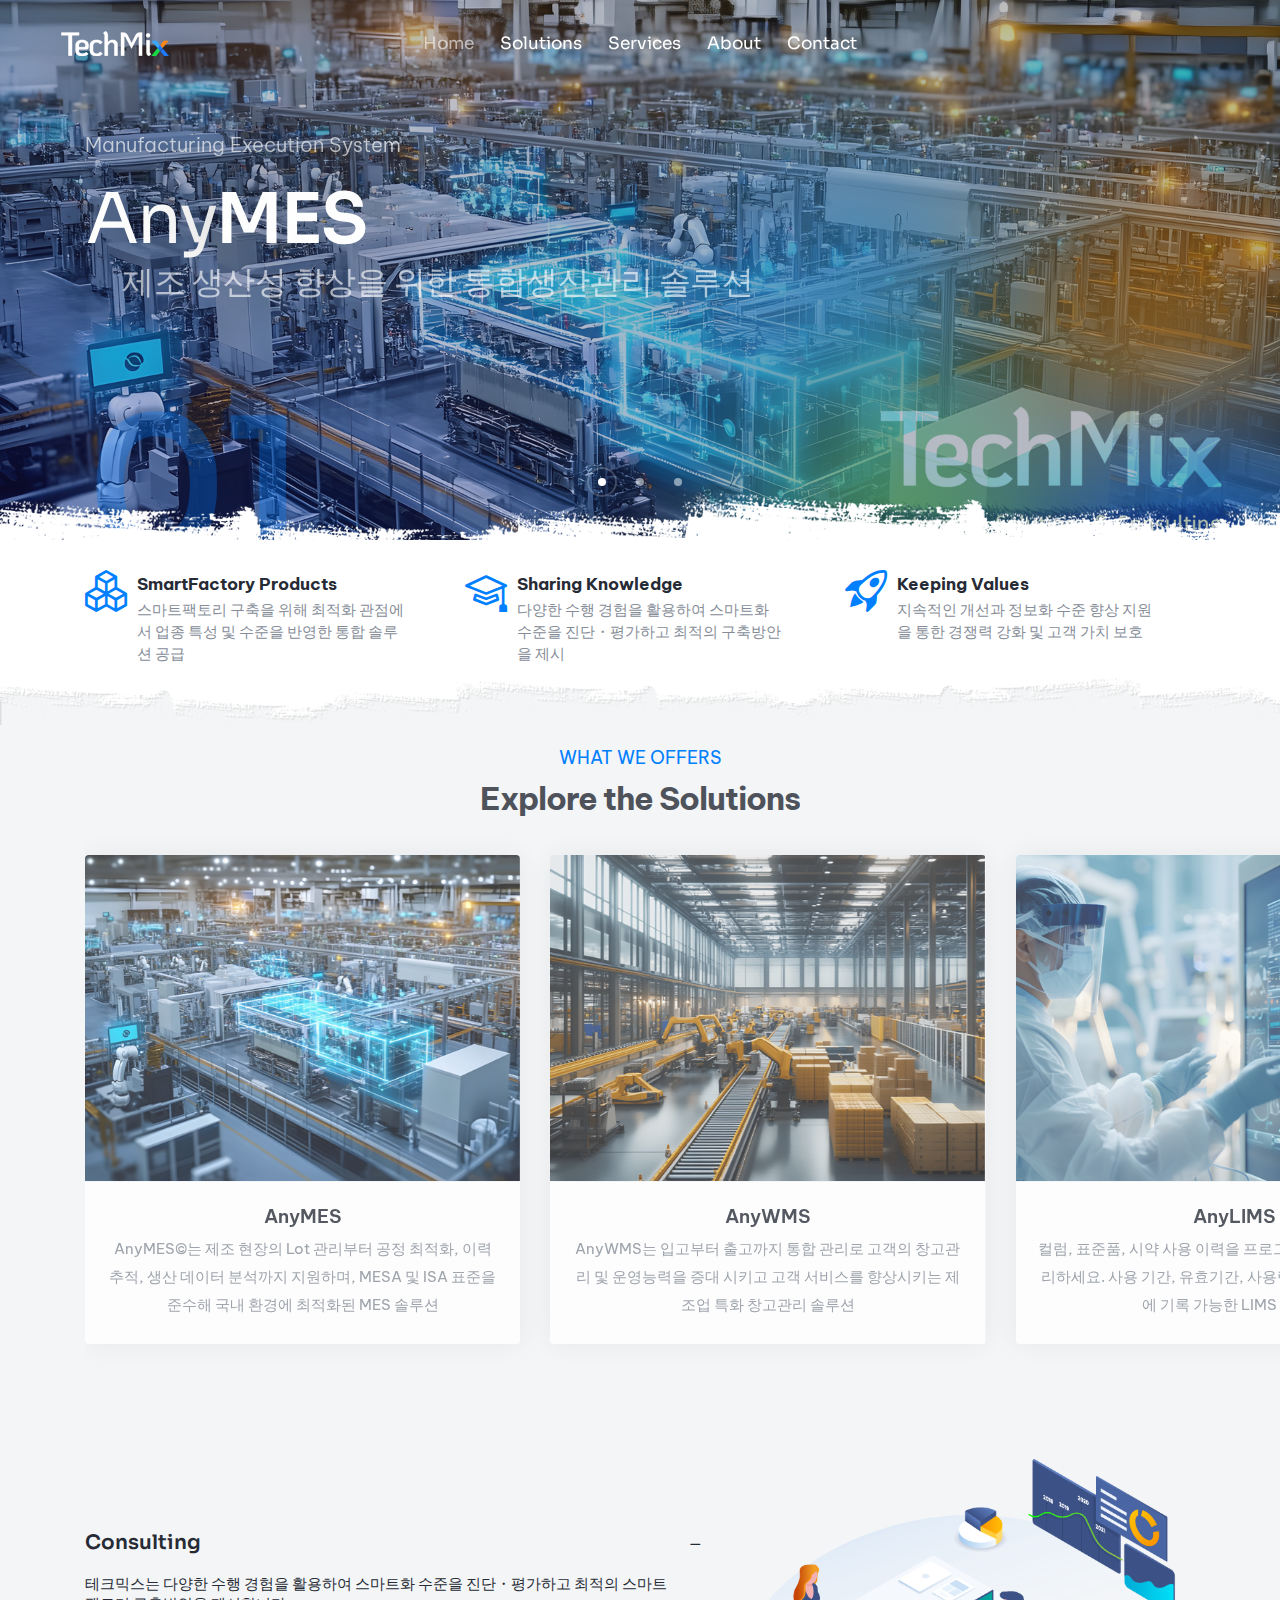
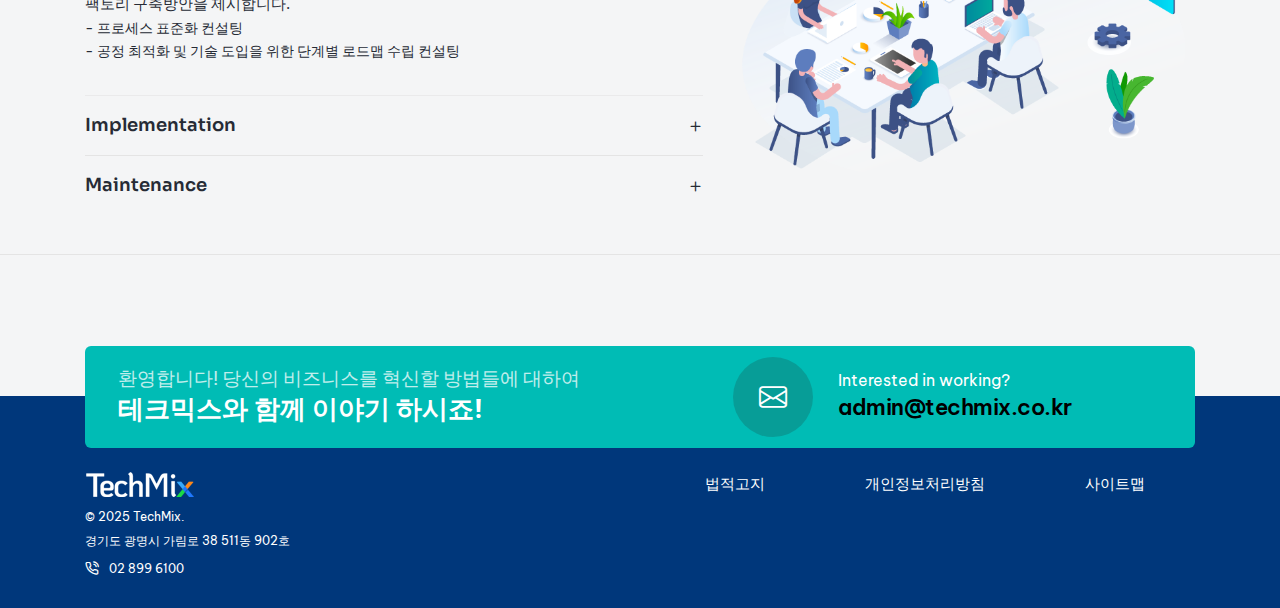
==== index.html @ 9e36986e "update html" ====
﻿<!doctype html>
<html class="no-js" lang="en">
    <head>
        <title>Crafto - The Multipurpose HTML5 Template</title>
        <meta charset="utf-8">
        <meta http-equiv="X-UA-Compatible" content="IE=edge" />
        <meta name="author" content="TechMix">
        <meta name="viewport" content="width=device-width,initial-scale=1.0" />
        <meta name="description" content="Elevate your online presence with Crafto - a modern, versatile, multipurpose Bootstrap 5 responsive HTML5, SCSS template using highly creative 52+ ready demos.">
        <!-- favicon icon -->
        <link rel="shortcut icon" href="images/favicon.png">
        <link rel="apple-touch-icon" href="images/apple-touch-icon-57x57.png">
        <link rel="apple-touch-icon" sizes="72x72" href="images/apple-touch-icon-72x72.png">
        <link rel="apple-touch-icon" sizes="114x114" href="images/apple-touch-icon-114x114.png">
        <!-- google fonts preconnect -->
        <link rel="preconnect" href="https://fonts.googleapis.com" crossorigin>
        <link rel="preconnect" href="https://fonts.gstatic.com" crossorigin>
        <!-- style sheets and font icons -->
        <link rel="stylesheet" href="css/vendors.min.css"/>
        <link rel="stylesheet" href="css/icon.min.css"/>
        <link rel="stylesheet" href="css/style.css"/>
        <link rel="stylesheet" href="css/responsive.css"/>
        <link rel="stylesheet" href="css/business.css" />
        <link rel="stylesheet" href="css/techmix.css" />
    </head>
    <body data-mobile-nav-style="classic" class="primary-bg-color">  
        <!-- start header -->
        <header> 
            <!-- start navigation -->
            <nav class="navbar navbar-expand-lg header-transparent bg-transparent header-reverse" data-header-hover="light">
                <div class="container-fluid">
                    <div class="col-auto col-xxl-3 col-lg-2 me-lg-0 me-auto">
                        <a class="navbar-brand" href="index.html">
                            <img src="images/demo-business-logo-white.png" data-at2x="images/demo-business-logo-white@2x.png" alt="" class="default-logo">
                            <img src="images/demo-business-logo-black.png" data-at2x="images/demo-business-logo-black@2x.png" alt="" class="alt-logo">
                            <img src="images/demo-business-logo-black.png" data-at2x="images/demo-business-logo-black@2x.png" alt="" class="mobile-logo"> 
                        </a>
                    </div>
                    <div class="col-auto menu-order position-static">
                        <button class="navbar-toggler float-start" type="button" data-bs-toggle="collapse" data-bs-target="#navbarNav" aria-controls="navbarNav" aria-label="Toggle navigation">
                            <span class="navbar-toggler-line"></span>
                            <span class="navbar-toggler-line"></span>
                            <span class="navbar-toggler-line"></span>
                            <span class="navbar-toggler-line"></span>
                        </button>
                        <div class="collapse navbar-collapse" id="navbarNav"> 
                            <ul class="navbar-nav alt-font"> 
                                <li class="nav-item"><a href="index.html" class="nav-link">Home</a></li>
                                <li class="nav-item dropdown dropdown-with-icon-style02">
                                    <a href="solutions/anymes.html" class="nav-link">Solutions</a>
                                    <i class="fa-solid fa-angle-down dropdown-toggle" id="navbarDropdownMenuLink" role="button" data-bs-toggle="dropdown" aria-expanded="false"></i>
                                    <ul class="dropdown-menu" aria-labelledby="navbarDropdownMenuLink"> 
                                        <li><a href="solutions/anymes.html"><i class="bi bi-laptop"></i>AnyMES</a></li>
                                        <li><a href="solutions/anywms.html"><i class="bi bi-laptop"></i>AnyWMS</a></li>
                                        <li><a href="solutions/anylims.html"><i class="bi bi-laptop"></i>AnyLIMS</a></li>
                                        <li><a href="solutions/anyboard.html"><i class="bi bi-laptop"></i>AnyBoard</a></li>
                                        <li><a href="solutions/anyq3.html"><i class="bi bi-laptop"></i>AnyQIII</a></li>
                                    </ul>
                                </li>
                                <li class="nav-item dropdown dropdown-with-icon-style02">
                                    <a href="services/bizarea.html" class="nav-link">Services</a>
                                    <i class="fa-solid fa-angle-down dropdown-toggle" id="navbarDropdownMenuLink" role="button" data-bs-toggle="dropdown" aria-expanded="false"></i>
                                    <ul class="dropdown-menu" aria-labelledby="navbarDropdownMenuLink"> 
                                        <li><a href="services/bizarea.html"><i class="bi bi-boxes"></i>사업분야</a></li>
                                        <li><a href="services/bizarea.html"><i class="bi bi-boxes"></i>사업실적</a></li>
                                    </ul>
                                </li>
                                <li class="nav-item dropdown dropdown-with-icon-style02">
                                    <a href="about/about.html" class="nav-link">About</a>
                                    <i class="fa-solid fa-angle-down dropdown-toggle" id="navbarDropdownMenuLink" role="button" data-bs-toggle="dropdown" aria-expanded="false"></i>
                                    <ul class="dropdown-menu" aria-labelledby="navbarDropdownMenuLink"> 
                                        <li><a href="about/about.html"><i class="bi bi-buildings"></i>회사개요</a></li>
                                        <li><a href="about/why.html"><i class="bi bi-buildings"></i>Why TechMix?</a></li>
                                        <li><a href="about/clients.html"><i class="bi bi-buildings"></i>고객사</a></li>
                                        <li><a href="about/notice.html"><i class="bi bi-buildings"></i>공지사항</a></li>
                                    </ul>
                                </li>
                                <li class="nav-item"><a href="contact/contact.html" class="nav-link">Contact</a></li>
                            </ul>
                        </div>
                    </div>
                    <div class="col-auto col-xxl-3 col-lg-2 text-end d-none d-sm-flex">
                        <div class="header-icon">
                            <div class="d-none d-xxl-inline-block me-25px xxl-me-10px">
                                <div class="alt-font fs-15 xl-fs-13 widget-text fw-500">
                                    
                                    <a href="tel:1800222000" class="widget-text text-white-hover"><i class="bi bi-star me-10px"></i>즐겨찾기</a>
                                </div>
                            </div>
                        </div>  
                    </div>
                </div>
            </nav>
            <!-- end navigation -->
        </header>
        <!-- end header --> 
        <!-- start section -->
        <section class="section-dark p-0 bg-dark-gray"> 
            <div class="swiper lg-no-parallax magic-cursor full-screen full60-screen md-h-600px sm-h-500px ipad-top-space-margin swiper-light-pagination" data-slider-options='{ "slidesPerView": 1, "loop": true, "parallax": true, "speed": 1000, "pagination": { "el": ".swiper-pagination-bullets", "clickable": true }, "navigation": { "nextEl": ".slider-one-slide-next-1", "prevEl": ".slider-one-slide-prev-1" }, "autoplay": { "delay": 4000, "disableOnInteraction": false },  "keyboard": { "enabled": true, "onlyInViewport": true }, "effect": "slide" }'>
                <div class="swiper-wrapper">
                    <!-- start slider item -->
                    <div class="swiper-slide overflow-hidden">
                        <div class="cover-background position-absolute top-0 start-0 w-100 h-100" data-swiper-parallax="500" style="background-image:url('images/main-concept-mes.png');">
                            <div class="opacity-light bg-gradient-sherpa-blue-black"></div>
                            <div class="container h-100" data-swiper-parallax="-500">
                                <div class="row align-items-center h-100">
                                    <div class="col-xl-7 col-lg-8 col-md-10 position-relative text-white text-center text-md-start" data-anime='{ "el": "childs", "translateX": [100, 0], "opacity": [0,1], "duration": 600, "delay": 0, "staggervalue": 300, "easing": "easeOutQuad" }'>
                                        <div>
                                            <span class="fs-20 opacity-7 mb-25px sm-mb-15px d-inline-block fw-300">Manufacturing Execution System</span>
                                        </div>
                                        <h1 class="alt-font w-90 xl-w-100 text-shadow-double-large ls-minus-2px mb-10px">Any<span class="fw-600">MES</span></h1>
                                        <h5>제조 생산성 향상을 위한 통합생산관리 솔루션</h5>
                                        <a href="solutions/anymes.html" target="_blank" class="btn btn-extra-large btn-rounded with-rounded btn-base-color btn-box-shadow box-shadow-extra-large mt-20px sm-mt-0">Get started now<span class="bg-white text-base-color"><i class="fas fa-arrow-right"></i></span></a>
                                    </div>
                                </div>
                                <div class="position-absolute bottom-minus-45px" data-anime='{ "translateY": [150, 0], "opacity": [0,1], "duration": 600, "delay": 0, "staggervalue": 300, "easing": "easeOutQuad" }'><span class="alt-font number text-base-color opacity-3 fs-190 fw-600 ls-minus-5px">01</span></div>
                            </div>
                        </div>
                    </div>
                    <!-- end slider item -->
                    <!-- start slider item -->
                    <div class="swiper-slide overflow-hidden">
                        <div class="cover-background position-absolute top-0 start-0 w-100 h-100" data-swiper-parallax="500" style="background-image:url('images/main-concept-wms.png');">
                            <div class="opacity-light bg-gradient-sherpa-blue-black"></div>
                            <div class="container h-100" data-swiper-parallax="-500">
                                <div class="row align-items-center h-100">
                                    <div class="col-xl-7 col-lg-8 col-md-10 position-relative text-white text-center text-md-start" data-anime='{ "el": "childs", "translateX": [100, 0], "opacity": [0,1], "duration": 600, "delay": 0, "staggervalue": 300, "easing": "easeOutQuad" }'> 
                                        <div>
                                            <span class="fs-20 opacity-7 mb-25px sm-mb-15px d-inline-block fw-300">Warehouse Management System</span>
                                        </div>
                                        <h1 class="alt-font w-90 xl-w-100 text-shadow-double-large ls-minus-2px mb-10px">Any<span class="fw-600">WMS</span></h1> 
                                        <h5>현명한 물류관리를 위한 통합창고관리 솔루션</h5>
                                        <a href="solutions/anywms.html" target="_blank" class="btn btn-extra-large btn-rounded with-rounded btn-base-color btn-box-shadow box-shadow-extra-large mt-20px sm-mt-0">Get started now<span class="bg-white text-base-color"><i class="fa-solid fa-arrow-right"></i></span></a>
                                    </div>
                                    <div class="position-absolute bottom-minus-45px" data-anime='{ "translateY": [150, 0], "opacity": [0,1], "duration": 600, "delay": 0, "staggervalue": 300, "easing": "easeOutQuad" }'><span class="alt-font number text-base-color opacity-3 fs-190 fw-600 ls-minus-5px">02</span></div>
                                </div>
                            </div>
                        </div>
                    </div>
                    <!-- end slider item -->
                    <!-- start slider item -->
                    <div class="swiper-slide overflow-hidden">
                        <div class="cover-background position-absolute top-0 start-0 w-100 h-100" data-swiper-parallax="500" style="background-image:url('images/main-concept-lims.png');">
                            <div class="opacity-light bg-gradient-sherpa-blue-black"></div>
                            <div class="container h-100" data-swiper-parallax="-500">
                                <div class="row align-items-center h-100">
                                    <div class="col-xl-7 col-lg-8 col-md-10 position-relative text-white text-center text-md-start" data-anime='{ "el": "childs", "translateX": [100, 0], "opacity": [0,1], "duration": 600, "delay": 0, "staggervalue": 300, "easing": "easeOutQuad" }'>
                                        <div>
                                            <span class="fs-20 opacity-7 mb-25px sm-mb-15px d-inline-block fw-300">Laboratory Information Management System</span>
                                        </div>
                                        <h1 class="alt-font w-90 xl-w-100 text-shadow-double-large ls-minus-2px mb-10px">Any<span class="fw-600">LIMS</span></h1>
                                        <h5>데이터 관리가 곧 연구의 경쟁력!</h5>
                                        <a href="solutions/anylims.html" target="_blank" class="btn btn-extra-large btn-rounded with-rounded btn-base-color btn-box-shadow box-shadow-extra-large mt-20px sm-mt-0">Get started now<span class="bg-white text-base-color"><i class="fa-solid fa-arrow-right"></i></span></a>
                                    </div>
                                    <div class="position-absolute bottom-minus-45px" data-anime='{ "translateY": [150, 0], "opacity": [0,1], "duration": 600, "delay": 0, "staggervalue": 300, "easing": "easeOutQuad" }'><span class="alt-font number text-base-color opacity-3 fs-190 fw-600 ls-minus-5px">03</span></div>
                                </div>
                            </div>
                        </div>
                    </div>
                    <!-- end slider item -->
                </div>
                <!-- start slider pagination -->
                <div class="swiper-pagination swiper-pagination-clickable swiper-pagination-bullets"></div>
                <!-- end slider pagination -->
                <!-- start slider navigation -->
                <!--<div class="slider-one-slide-prev-1 icon-extra-large text-white swiper-button-prev slider-navigation-style-06 d-none d-sm-inline-block"><i class="line-icon-Arrow-OutLeft"></i></div>
                    <div class="slider-one-slide-next-1 icon-extra-large text-white swiper-button-next slider-navigation-style-06 d-none d-sm-inline-block"><i class="line-icon-Arrow-OutRight"></i></div>-->
                <!-- end slider navigation -->
            </div>
        </section>
        <!-- end section -->

        <!-- start section : 특장점 begin -->
        <section class="position-relative pb-0 pt-0">
            <div class="w-100 h-70px position-absolute top-minus-60px md-top-minus-50px left-0px" style="background-image:url('images/brush-top.png');z-index:10;"></div>
        </section>
        <section class="pt-30px pb-60px overflow-hidden background-position-center-bottom background-size-contain background-no-repeat position-relative pt-0 bg-wh-color" style="background-image:url('images/brush-bottom.png');">
            <div class="container">
                
                <div class="row row-cols-1 row-cols-lg-3 row-cols-md-2 justify-content-center">
                    <!-- start features box item -->
                    <div class="col icon-with-text-style-01">
                        <div class="feature-box feature-box-left-icon last-paragraph-no-margin">
                            <div class="feature-box-icon">
                                <i class="bi bi-boxes align-middle icon-large text-base-color"></i>
                            </div>
                            <div class="feature-box-content">
                                <span class="d-inline-block text-dark-gray fw-700 mb-0px fs-17">SmartFactory Products</span>
                                <p class="w-80 xl-w-90 lh-22">스마트팩토리 구축을 위해  최적화 관점에서 업종 특성 및 수준을 반영한 통합 솔루션 공급</p>
                            </div>
                        </div>
                    </div>
                    <!-- end features box item -->
                    <!-- start features box item -->
                    <div class="col icon-with-text-style-01">
                        <div class="feature-box feature-box-left-icon last-paragraph-no-margin">
                            <div class="feature-box-icon">
                                <i class="bi bi-mortarboard align-middle icon-large text-base-color"></i>
                            </div>
                            <div class="feature-box-content">
                                <span class="d-inline-block text-dark-gray fw-700 mb-0px fs-17">Sharing Knowledge</span>
                                <p class="w-80 xl-w-90 lh-22">다양한 수행 경험을 활용하여 스마트화 수준을 진단・평가하고 최적의 구축방안을 제시</p>
                            </div>
                        </div>
                    </div>
                    <!-- end features box item -->
                    <!-- start features box item -->
                    <div class="col icon-with-text-style-01">
                        <div class="feature-box feature-box-left-icon last-paragraph-no-margin">
                            <div class="feature-box-icon">
                                <i class="bi bi-rocket-takeoff align-middle icon-large text-base-color"></i>
                            </div>
                            <div class="feature-box-content">
                                <span class="d-inline-block text-dark-gray fw-700 mb-0px fs-17">Keeping Values</span>
                                <p class="w-80 xl-w-90 lh-22">지속적인 개선과 정보화 수준 향상 지원을 통한 경쟁력 강화 및 고객 가치 보호</p>
                            </div>
                        </div>
                    </div>
                    <!-- end features box item -->
                </div>
            </div>
        </section>
        <!-- end section : 특장점 end -->

        <!-- start section : 제품소개 begin -->
        <section class="position-relative z-index-0 border-radius-6px lg-border-radius-0px overflow-hidden"> 
            <div class="container">
                <div class="row justify-content-center">
                    <div class="col-xl-7 text-center" data-anime='{ "el": "childs", "translateY": [30, 0], "opacity": [0,1], "duration": 600, "delay":0, "staggervalue": 300, "easing": "easeOutQuad" }'>
                        <span class="mb-5px text-uppercase text-base-color fs-18 lh-24 fw-400 d-inline-block">WHAT WE OFFERS</span>
                        <h5 class="text-dark-gray fw-700 ls-minus-1px">Explore the Solutions</h5>
                    </div>
                </div>
                <div class="row">
                    <div class="col-md-12 position-relative">
                        <div class="outside-box-right-20 sm-outside-box-left-0 sm-outside-box-right-0" data-anime='{ "translateY": [0, 0], "opacity": [0,1], "duration": 1200, "delay": 0, "staggervalue": 150, "easing": "easeOutQuad" }'>
                            <div class="swiper magic-cursor" data-slider-options='{ "slidesPerView": 1, "spaceBetween": 30, "loop": true, "autoplay": { "delay": 4000, "disableOnInteraction": false },  "pagination": { "el": ".slider-four-slide-pagination", "clickable": true, "dynamicBullets": false }, "keyboard": { "enabled": true, "onlyInViewport": true }, "breakpoints": { "1400": { "slidesPerView": 4 }, "992": { "slidesPerView": 3 }, "768": { "slidesPerView": 2 }, "320": { "slidesPerView": 1 } }, "effect": "slide" }'>
                                <div class="swiper-wrapper pt-20px pb-20px">
                                    <!-- start slider item --> 
                                    <div class="swiper-slide"> 
                                        <div class="box-shadow-extra-large services-box-style-01 hover-box last-paragraph-no-margin border-radius-4px overflow-hidden">
                                            <div class="position-relative box-image">
                                                <img src="images/main-solution-mes.png" alt="">
                                            </div>
                                            <div class="bg-white text-center">
                                                <div class="ps-20px pe-20px pt-20px pb-25px sm-p-15px sm-pb-20">
                                                    <a href="solutions/anymes.html" class="d-inline-block fs-19 primary-font fw-600 text-dark-gray mb-5px">AnyMES</a>
                                                    <p>AnyMES©는 제조 현장의 Lot 관리부터 공정 최적화, 이력 추적, 생산 데이터 분석까지 지원하며, MESA 및 ISA 표준을 준수해 국내 환경에 최적화된 MES 솔루션</p>
                                                </div> 
                                            </div>
                                        </div>
                                    </div>
                                    <!-- end slider item -->
                                    <!-- start slider item -->
                                    <div class="swiper-slide"> 
                                        <div class="box-shadow-extra-large services-box-style-01 hover-box last-paragraph-no-margin border-radius-4px overflow-hidden">
                                            <div class="position-relative box-image">
                                                <img src="images/main-solution-wms.png" alt="">  
                                            </div>
                                            <div class="bg-white text-center">
                                                <div class="ps-20px pe-20px pt-20px pb-25px sm-p-15px sm-pb-20">
                                                    <a href="solutions/anywms.html" class="d-inline-block fs-19 primary-font fw-600 text-dark-gray mb-5px">AnyWMS</a>
                                                    <p>AnyWMS는 입고부터 출고까지 통합 관리로 고객의 창고관리 및 운영능력을 증대 시키고 고객 서비스를 향상시키는 제조업 특화 창고관리 솔루션</p>
                                                </div> 
                                            </div>
                                        </div>
                                    </div>
                                    <!-- end slider item -->
                                    <!-- start slider item -->
                                    <div class="swiper-slide"> 
                                        <div class="box-shadow-extra-large services-box-style-01 hover-box last-paragraph-no-margin border-radius-4px overflow-hidden">
                                            <div class="position-relative box-image">
                                                <img src="images/main-solution-lims.png" alt=""> 
                                            </div>
                                            <div class="bg-white text-center">
                                                <div class="ps-20px pe-20px pt-20px pb-25px sm-p-15px sm-pb-20">
                                                    <a href="solutions/anylims.html" class="d-inline-block fs-19 primary-font fw-600 text-dark-gray mb-5px">AnyLIMS</a>
                                                    <p>컬럼, 표준품, 시약 사용 이력을 프로그램으로 효율적으로 관리하세요. 사용 기간, 유효기간, 사용량, 사용 목적까지 한눈에 기록 가능한 LIMS 솔루션</p>
                                                </div> 
                                            </div>
                                        </div>
                                    </div>
                                    <!-- end slider item --> 
                                    <!-- start slider item -->
                                    <div class="swiper-slide"> 
                                        <div class="box-shadow-extra-large services-box-style-01 hover-box last-paragraph-no-margin border-radius-4px overflow-hidden">
                                            <div class="position-relative box-image">
                                                <img src="images/main-solution-board.png" alt="">
                                            </div>
                                            <div class="bg-white text-center">
                                                <div class="ps-20px pe-20px pt-20px pb-25px sm-p-15px sm-pb-20">
                                                    <a href="solutions/anyboard.html" class="d-inline-block fs-19 primary-font fw-600 text-dark-gray mb-5px">AnyBOARD</a>
                                                    <p>기업의 각종 관리 정보의 효과적인 가시화를 위한 전문 솔루션으로 리소스와 작업 공정, 자재 현황 나아가 흐름 이해와 예측이 가능한 모니터링 시스템</p>
                                                </div> 
                                            </div>
                                        </div>
                                    </div>
                                    <!-- end slider item -->
                                    <!-- start slider item -->
                                    <div class="swiper-slide"> 
                                        <div class="box-shadow-extra-large services-box-style-01 hover-box last-paragraph-no-margin border-radius-4px overflow-hidden">
                                            <div class="position-relative box-image">
                                                <img src="images/main-solution-QIII.png" alt=""> 
                                            </div>
                                            <div class="bg-white text-center">
                                                <div class="ps-20px pe-20px pt-20px pb-25px sm-p-15px sm-pb-20">
                                                    <a href="solutions/anyq3.html" class="d-inline-block fs-19 primary-font fw-600 text-dark-gray mb-5px">AnyQIII</a>
                                                    <p>QIII에서 측정한 데이터를 주기적 또는 필요 시점에 측정 데이터를 수집하여 DB화 하여 분석보고서 자료를 제공하고, MES 등 타시스템을 실시간 데이터 연동</p>
                                                </div> 
                                            </div>
                                        </div>
                                    </div>
                                    <!-- end slider item -->
                                </div>
                            </div>
                        </div>
                        <!-- start slider pagination -->
                        <!--<div class="swiper-pagination slider-four-slide-pagination swiper-pagination-style-2 swiper-pagination-clickable swiper-pagination-bullets"></div>-->
                        <!-- end slider pagination --> 
                    </div>
                </div>
            </div>
        </section>
        <!-- end section : 제품소개 end -->

        <!-- start section : 사업실적 begin -->
        <section class="pb-3">
            <div class="container">
                <div class="row">
                    <div class="row">
                        <div data-anime='{ "el": "childs", "translateY": [30, 0], "opacity": [0,1], "duration": 600, "delay":0, "staggervalue": 300, "easing": "easeOutQuad" }'>
                            <span class="mb-5px text-uppercase text-base-color fs-18 lh-24 fw-400 d-inline-block">OUR BUSINESS STRATEGY</span>
                            <h5 class="text-dark-gray fw-700 ls-minus-1px">TechMix Business Area</h5>
                        </div>
                    </div>
                    <div class="accordion accordion-style-02 row" id="accordion-style-02" data-active-icon="icon-feather-minus" data-inactive-icon="icon-feather-plus">
                        <!-- start accordion item -->
                        <div class="accordion-item active-accordion col-lg-7">
                            <div class="accordion-header border-bottom border-color-extra-medium-gray">
                                <a href="#" data-bs-toggle="collapse" data-bs-target="#accordion-style-02-01" aria-expanded="true" data-bs-parent="#accordion-style-02">
                                    <div class="accordion-title mb-0 position-relative text-dark-gray">
                                        <i class="feather icon-feather-minus"></i><span class="fs-20 alt-font fw-600">Consulting</span>
                                    </div>
                                </a>
                            </div>
                            <div id="accordion-style-02-01" class="accordion-collapse collapse show" data-bs-parent="#accordion-style-02">
                                <div class="accordion-body last-paragraph-no-margin border-bottom border-color-light-medium-gray text-dark-gray">
                                    <p class="mb-5px fs-15 lh-20">테크믹스는 다양한 수행 경험을 활용하여 스마트화 수준을 진단・평가하고 최적의 스마트팩토리 구축방안을 제시합니다.</p>
                                    <p class="mb-5px fs-14 lh-18">- 프로세스 표준화 컨설팅</p>
                                    <p class="mb-5px fs-14 lh-18">- 공정 최적화 및 기술 도입을 위한 단계별 로드맵 수립 컨설팅</p>
                                </div>
                            </div>
                        </div>
                        <div class="col-lg-5 accordion-collapse collapse show position-relative" id="accordion-style-02-01" data-bs-parent="#accordion-style-02">
                            <img style="position: absolute;top:-60px" src="images/bizarea1.png"/>
                        </div>
                        <!-- end accordion item -->
                        <!-- start accordion item -->
                        <div class="accordion-item col-lg-7">
                            <div class="accordion-header border-bottom border-color-extra-medium-gray">
                                <a href="#" data-bs-toggle="collapse" data-bs-target="#accordion-style-02-02" aria-expanded="false" data-bs-parent="#accordion-style-02">
                                    <div class="accordion-title mb-0 position-relative text-dark-gray">
                                        <i class="feather icon-feather-plus"></i><span class="fs-18 alt-font fw-600">Implementation</span>
                                    </div>
                                </a>
                            </div>
                            <div id="accordion-style-02-02" class="accordion-collapse collapse" data-bs-parent="#accordion-style-02">
                                <div class="accordion-body last-paragraph-no-margin border-bottom border-color-light-medium-gray text-dark-gray">
                                    <p class="mb-5px fs-15 lh-20">스마트팩토리 구축을 위해 최적화 관점에서 업종 특성 및 수준이 감안된 통합 솔루션 기반으로 SI 서비스 제공</p>
                                    <p class="mb-5px fs-14 lh-18">- 인터페이스 및 데이터 연계가 가능한 유연성과 확장성</p>
                                    <p class="mb-5px fs-14 lh-18">- 성능 최적화 및 안정성</p>
                                </div>
                            </div>
                        </div>
                        <div class="col-lg-5 accordion-collapse collapse position-relative" id="accordion-style-02-02" data-bs-parent="#accordion-style-02">
                            <img style="position: absolute;top:-120px" src="images/bizarea2.png"/>
                        </div>
                        <!-- end accordion item -->
                        <!-- start accordion item -->
                        <div class="accordion-item col-lg-7">
                            <div class="accordion-header border-bottom border-color-transparent">
                                <a href="#" data-bs-toggle="collapse" data-bs-target="#accordion-style-02-03" aria-expanded="false" data-bs-parent="#accordion-style-02">
                                    <div class="accordion-title mb-0 position-relative text-dark-gray">
                                        <i class="feather icon-feather-plus"></i><span class="fs-18 alt-font fw-600">Maintenance</span>
                                    </div>
                                </a>
                            </div>
                            <div id="accordion-style-02-03" class="accordion-collapse collapse" data-bs-parent="#accordion-style-02">
                                <div class="accordion-body last-paragraph-no-margin border-bottom border-color-transparent text-dark-gray">
                                    <p class="mb-5px fs-15 lh-20">지속적인 개선과 정보화 수준 향상 지원을 통한 경쟁력 강화 및 고객 가치 보호</p>
                                    <p class="mb-5px fs-14 lh-18">- 패키지 업그레이드로 시스템 안정성 유지</p>
                                    <p class="mb-5px fs-14 lh-18">- 실시간 모니터링 및 예방 가능한 상주 운영 지원</p>
                                </div>
                            </div>
                        </div>
                        <div class="col-lg-5 accordion-collapse collapse position-relative" id="accordion-style-02-03" data-bs-parent="#accordion-style-02">
                            <img style="position: absolute;top:-190px" src="images/bizarea3.png"/>
                        </div>
                        <!-- end accordion item -->
                    </div>
                </div> 
            </div>
        </section>
        <!-- end section : 사업실적 end -->

        <!-- start section : 고객사 begin -->
        <section class="ps-12 pe-12 xl-ps-10 xl-pe-10 lg-ps-3 lg-pe-3 half-section border-top border-color-extra-medium-gray" id="down-section">
            <div class="container"> 
                <div class="row row-cols-1 row-cols-lg-5 row-cols-md-3 clients-style-04 justify-content-center" data-anime='{"opacity": [0,1], "duration": 400, "delay": 300, "staggervalue": 300, "easing": "easeOutQuad" }'>
                    <!-- start client item -->
                    <div class="col text-center transition-inner-all lg-mb-30px">
                        <div class="client-box">
                            <a href="services/biztrack.html"><img src="images/company-1.png" alt="" /></a>
                        </div>
                    </div>
                    <!-- end client item -->
                    <!-- start client item -->
                    <div class="col text-center transition-inner-all lg-mb-30px">
                        <div class="client-box">
                            <a href="services/biztrack.html"><img src="images/company-2.png" alt="" /></a>
                        </div>
                    </div>
                    <!-- end client item -->
                    <!-- start client item -->
                    <div class="col text-center transition-inner-all lg-mb-30px">
                        <div class="client-box">
                            <a href="services/biztrack.html"><img src="images/company-3.png" alt="" /></a>
                        </div>
                    </div>
                    <!-- end client item -->
                    <!-- start client item -->
                    <div class="col text-center transition-inner-all sm-mb-30px">
                        <div class="client-box">
                            <a href="services/biztrack.html"><img src="images/company-4.png" alt="" /></a>
                        </div>
                    </div>
                    <!-- end client item -->
                    <!-- start client item -->
                    <div class="col text-center transition-inner-all">
                        <div class="client-box">
                            <a href="services/biztrack.html"><img src="images/company-5.png" alt="" /></a>
                        </div>
                    </div>
                    <!-- end client item -->
                </div>
            </div>
        </section>
        <!-- end section : 고객사 end -->

        <!-- start footer -->
        <footer class="pt-2 pb-2 sm-pt-20px sm-pb-25px footer-dark bg-medium-slate-blue mt-3"> 
            <div class="container overlap-section">
                <div class="row g-0 justify-content-center align-items-center secondary-bg-focus-color border-radius-6px ps-3 pe-2 pt-1 pb-1 lg-p-15px sm-p-10px mb-2">
                    <div class="col-lg-6 col-md-9 text-center text-lg-start md-mb-20px">
                        <span class="text-white fs-19 lh-24 mb-5px d-block fw-400 opacity75">환영합니다! 당신의 비즈니스를 혁신할 방법들에 대하여</span>
                        <span class="text-white fs-26 lh-28 mb-5px d-block fw-700">테크믹스와 함께 이야기 하시죠!</span>
                    </div>
                    <div class="col-auto col-lg-5 icon-with-text-style-08 offset-lg-1">
                        <div class="feature-box feature-box-left-icon-middle overflow-hidden">
                            <div class="feature-box-icon feature-box-icon-rounded w-80px h-80px rounded-circle bg-dark-gray-transparent-light me-25px lg-me-20px">
                                <i class="bi bi-envelope icon-very-medium text-white"></i>
                            </div>
                            <div class="feature-box-content last-paragraph-no-margin">
                                <span class="text-white fs-16 lh-20 mb-5px d-block">Interested in working?</span>
                                <h6 class="d-inline-block fw-600 mb-0 fs-22"><a href="mailto:admin@techmix.co.kr" class="text-black text-white-hover">admin@techmix.co.kr</a></h6> 
                            </div>
                        </div>
                    </div>
                </div>
            </div>
            <div class="container">
                <div class="row justify-content-center">
                    <!-- start footer column -->
                    <div class="col-lg-6 col-sm-6 last-paragraph-no-margin order-5 order-sm-4 order-lg-1 text-center text-sm-start">
                        <a href="index.html" class="footer-logo mb-10px d-block d-lg-inline-block"><img src="images/demo-business-logo-white.png" data-at2x="images/demo-business-logo-white@2x.png" alt=""></a>
                        <p class="lh-18 fs-12 text-white mb-0px">&COPY;  2025 TechMix.</p>
                        <p class="w-90 sm-w-100 d-inline-block mb-0px fs-12 lh-18 text-white">경기도 광명시 가림로 38 511동 902호</p>
                        <div><i class="feather icon-feather-phone-call icon-very-small text-white me-10px"></i><a href="tel:28996100" class="text-white fs-12 lh-22">02 899 6100</a></div>
                    </div>
                    <!-- end footer column -->
                    <!-- start footer column -->
                    <div class="col-7 col-lg-2 col-sm-4 md-mb-20px sm-mb-5px order-2 order-lg-3 text-center">
                        <a href="index.html"><span class="alt-font d-block text-white mb-0px">법적고지</span></a>
                    </div>
                    <div class="col-7 col-lg-2 col-sm-4 md-mb-20px sm-mb-5px order-2 order-lg-3 text-center">
                        <a href="index.html"><span class="alt-font d-block text-white mb-0px">개인정보처리방침</span></a>
                    </div>
                    <div class="col-7 col-lg-2 col-sm-4 md-mb-20px sm-mb-5px order-2 order-lg-3 text-center">
                        <a href="index.html"><span class="alt-font d-block text-white mb-0px">사이트맵</span></a>
                    </div>
                    <!-- end footer column -->
                </div>
            </div> 
        </footer>
        <!-- end footer -->
         <!-- start scroll progress -->
        <div class="scroll-progress d-none d-xxl-block">
          <a href="#" class="scroll-top" aria-label="scroll">
            <span class="scroll-text">Scroll</span><span class="scroll-line"><span class="scroll-point"></span></span>
          </a>
        </div>
        <!-- end scroll progress -->
        <!-- javascript libraries -->
        <script type="text/javascript" src="js/jquery.js"></script>
        <script type="text/javascript" src="js/vendors.min.js"></script>
        <script type="text/javascript" src="js/main.js"></script>
    </body>
</html>
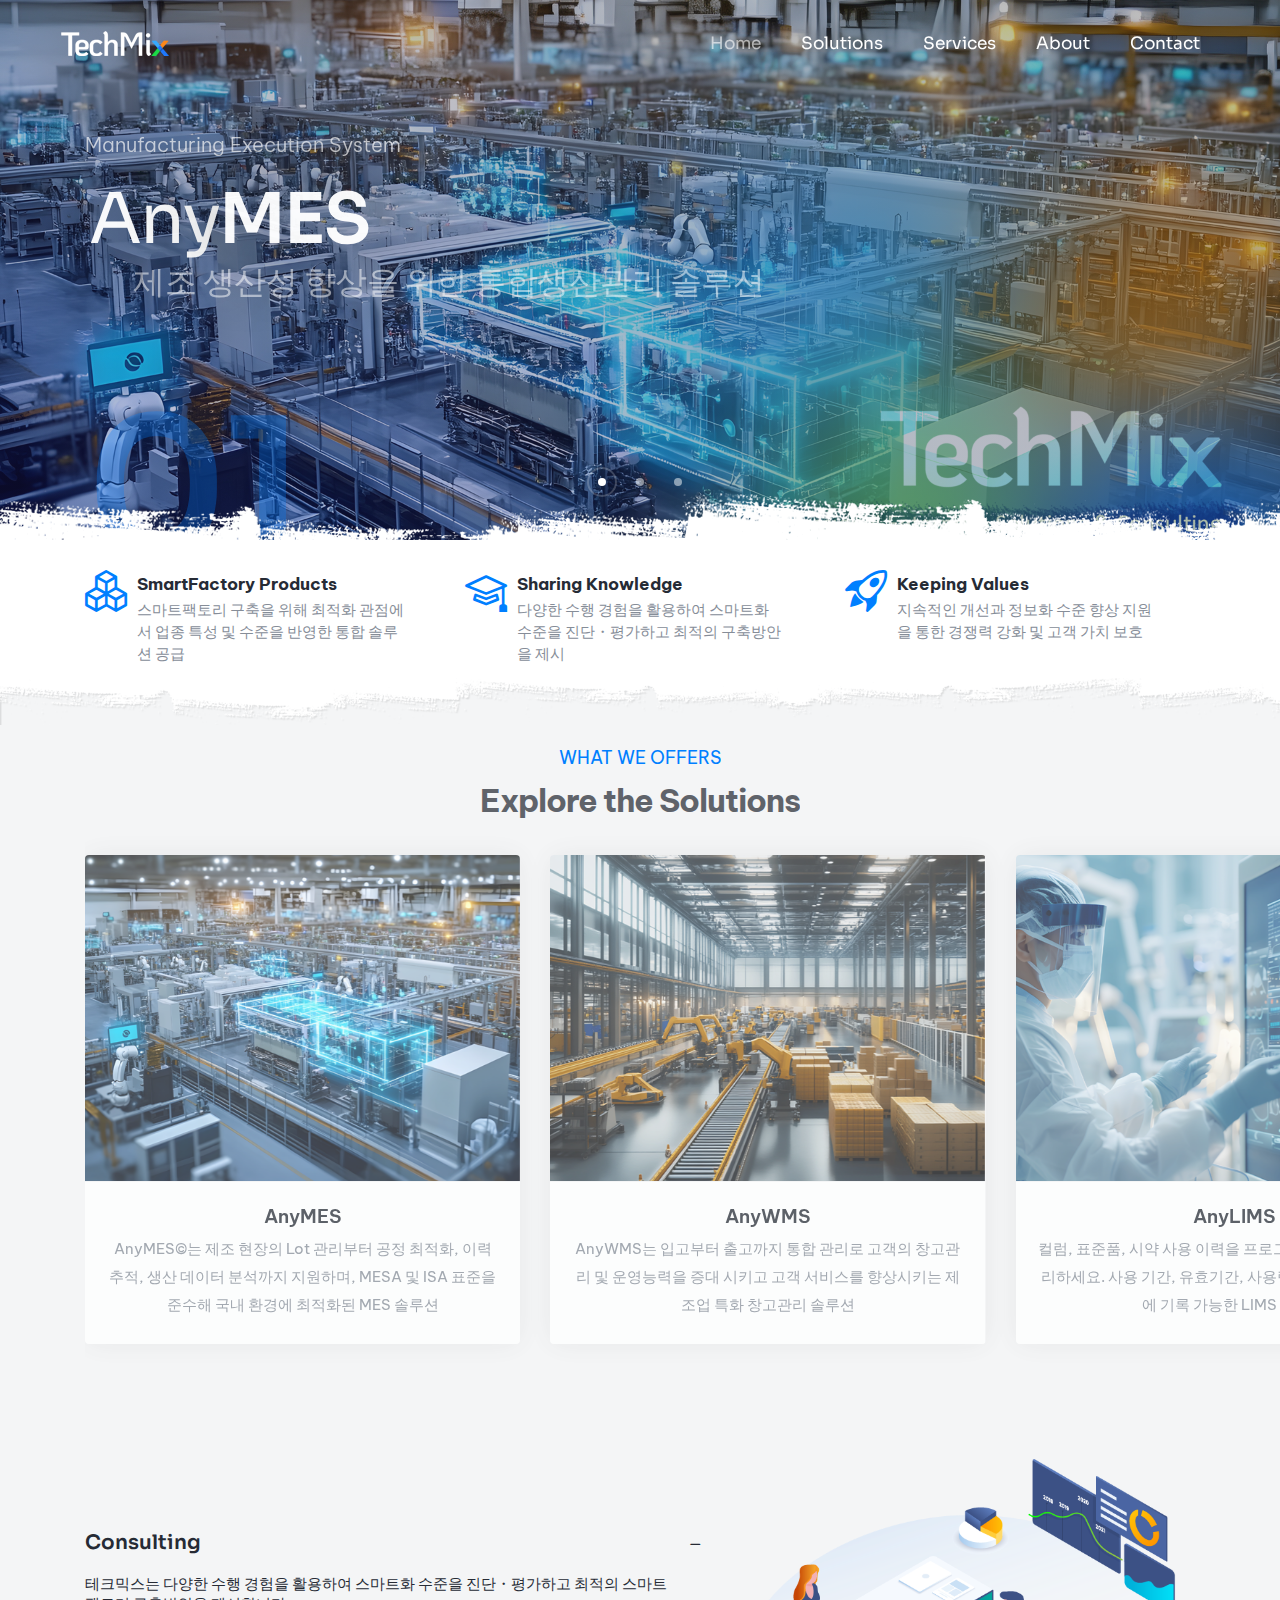
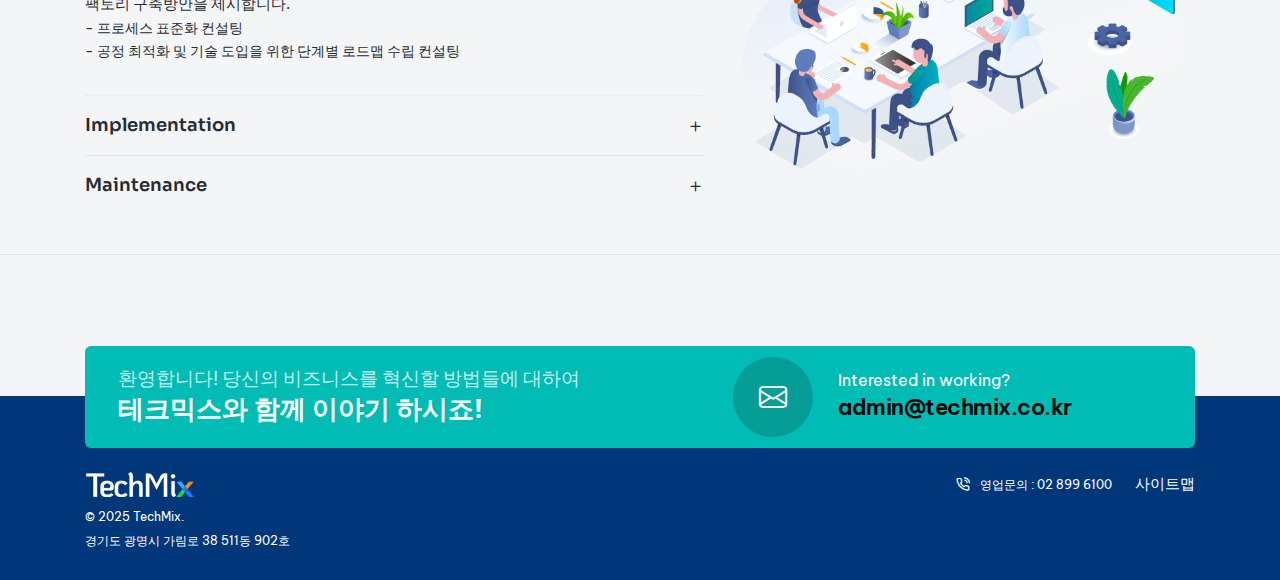
==== commit c405cdb3: "update root files" ====
--- a/index.html
+++ b/index.html
@@ -1,12 +1,37 @@
 ﻿<!doctype html>
 <html class="no-js" lang="en">
     <head>
-        <title>Crafto - The Multipurpose HTML5 Template</title>
+        <title>테크믹스 TechMix</title>
         <meta charset="utf-8">
         <meta http-equiv="X-UA-Compatible" content="IE=edge" />
-        <meta name="author" content="TechMix">
+        <meta name="author" content="테크믹스">
         <meta name="viewport" content="width=device-width,initial-scale=1.0" />
-        <meta name="description" content="Elevate your online presence with Crafto - a modern, versatile, multipurpose Bootstrap 5 responsive HTML5, SCSS template using highly creative 52+ ready demos.">
+        <meta name="google-site-verification" content="LbxBjCWePerbiltFSG-Yi7Rg-KFTv3bO7X3UViPPkB0" />
+        <meta name="naver-site-verification" content="22c898dd7f7201aa998e720ad3671b93d77de8cb" />
+        <link rel="canonical" href="https://www.techmix.co.kr/" />
+        <meta name="robots" content="index,follow" />
+        <meta name="subject" content="테크믹스" />
+        <meta name="title" content="테크믹스" />
+        <meta name="author" content="테크믹스">
+        <meta name="description" content="MES/POP, WMS, LIMS 솔루션 제공, 스마트 공장 컨설팅, 개발, 운영 서비 지원, 생산관리 솔루션 전문기업 테크믹스."/>
+        <meta name="keywords" content="테크믹스, MES, WMS, LIMS, monitoring, board, 스마트공장, 스마트 인더스트리, 생산관리" />
+
+        <meta property="og:type" content="website" />
+        <meta property="og:rich_attachment" content="true" />
+        <meta property="og:site_name" content="테크믹스" />
+        <meta property="og:title" content="테크믹스" />
+        <meta property="og:description" content="MES/POP, WMS, LIMS 솔루션 제공, 스마트 공장 컨설팅, 개발, 운영 서비 지원, 생산관리 솔루션 전문기업 테크믹스." />
+        <meta property="og:image" content="https://www.techmix.co.kr/images/main-concept-mes.png" />
+        <meta property="og:url" content="https://www.techmix.co.kr/" />
+
+        <meta name="twitter:card" content="summary_large_image">
+        <meta name="twitter:title" content="테크믹스" />
+        <meta name="twitter:description" content="MES/POP, WMS, LIMS 솔루션 제공, 스마트 공장 컨설팅, 개발, 운영 서비 지원, 생산관리 솔루션 전문기업 테크믹스." />
+        <meta name="twitter:image" content="https://www.techmix.co.kr/images/main-concept-mes.png" />
+            
+        <meta itemprop="name" content="테크믹스" />
+        <meta itemprop="description" content="MES/POP, WMS, LIMS 솔루션 제공, 스마트 공장 컨설팅, 개발, 운영 서비 지원, 생산관리 솔루션 전문기업 테크믹스." />
+        <meta itemprop="image" content="https://www.techmix.co.kr/images/main-concept-mes.png" />
         <!-- favicon icon -->
         <link rel="shortcut icon" href="images/favicon.png">
         <link rel="apple-touch-icon" href="images/apple-touch-icon-57x57.png">
@@ -79,16 +104,6 @@
                             </ul>
                         </div>
                     </div>
-                    <div class="col-auto col-xxl-3 col-lg-2 text-end d-none d-sm-flex">
-                        <div class="header-icon">
-                            <div class="d-none d-xxl-inline-block me-25px xxl-me-10px">
-                                <div class="alt-font fs-15 xl-fs-13 widget-text fw-500">
-                                    
-                                    <a href="tel:1800222000" class="widget-text text-white-hover"><i class="bi bi-star me-10px"></i>즐겨찾기</a>
-                                </div>
-                            </div>
-                        </div>  
-                    </div>
                 </div>
             </nav>
             <!-- end navigation -->
@@ -179,7 +194,7 @@
                 
                 <div class="row row-cols-1 row-cols-lg-3 row-cols-md-2 justify-content-center">
                     <!-- start features box item -->
-                    <div class="col icon-with-text-style-01">
+                    <div class="col icon-with-text-style-01 sm-mb-20px">
                         <div class="feature-box feature-box-left-icon last-paragraph-no-margin">
                             <div class="feature-box-icon">
                                 <i class="bi bi-boxes align-middle icon-large text-base-color"></i>
@@ -192,7 +207,7 @@
                     </div>
                     <!-- end features box item -->
                     <!-- start features box item -->
-                    <div class="col icon-with-text-style-01">
+                    <div class="col icon-with-text-style-01 sm-mb-20px">
                         <div class="feature-box feature-box-left-icon last-paragraph-no-margin">
                             <div class="feature-box-icon">
                                 <i class="bi bi-mortarboard align-middle icon-large text-base-color"></i>
@@ -205,7 +220,7 @@
                     </div>
                     <!-- end features box item -->
                     <!-- start features box item -->
-                    <div class="col icon-with-text-style-01">
+                    <div class="col icon-with-text-style-01 sm-mb-20px">
                         <div class="feature-box feature-box-left-icon last-paragraph-no-margin">
                             <div class="feature-box-icon">
                                 <i class="bi bi-rocket-takeoff align-middle icon-large text-base-color"></i>
@@ -351,7 +366,7 @@
                                 </div>
                             </div>
                         </div>
-                        <div class="col-lg-5 accordion-collapse collapse show position-relative" id="accordion-style-02-01" data-bs-parent="#accordion-style-02">
+                        <div class="col-lg-5 accordion-collapse collapse show position-relative m-hidden" id="accordion-style-02-01" data-bs-parent="#accordion-style-02">
                             <img style="position: absolute;top:-60px" src="images/bizarea1.png"/>
                         </div>
                         <!-- end accordion item -->
@@ -372,7 +387,7 @@
                                 </div>
                             </div>
                         </div>
-                        <div class="col-lg-5 accordion-collapse collapse position-relative" id="accordion-style-02-02" data-bs-parent="#accordion-style-02">
+                        <div class="col-lg-5 accordion-collapse collapse position-relative m-hidden" id="accordion-style-02-02" data-bs-parent="#accordion-style-02">
                             <img style="position: absolute;top:-120px" src="images/bizarea2.png"/>
                         </div>
                         <!-- end accordion item -->
@@ -393,7 +408,7 @@
                                 </div>
                             </div>
                         </div>
-                        <div class="col-lg-5 accordion-collapse collapse position-relative" id="accordion-style-02-03" data-bs-parent="#accordion-style-02">
+                        <div class="col-lg-5 accordion-collapse collapse position-relative m-hidden" id="accordion-style-02-03" data-bs-parent="#accordion-style-02">
                             <img style="position: absolute;top:-190px" src="images/bizarea3.png"/>
                         </div>
                         <!-- end accordion item -->
@@ -406,7 +421,7 @@
         <!-- start section : 고객사 begin -->
         <section class="ps-12 pe-12 xl-ps-10 xl-pe-10 lg-ps-3 lg-pe-3 half-section border-top border-color-extra-medium-gray" id="down-section">
             <div class="container"> 
-                <div class="row row-cols-1 row-cols-lg-5 row-cols-md-3 clients-style-04 justify-content-center" data-anime='{"opacity": [0,1], "duration": 400, "delay": 300, "staggervalue": 300, "easing": "easeOutQuad" }'>
+                <div class="row row-cols-2 row-cols-lg-5 row-cols-md-3 clients-style-04 justify-content-center" data-anime='{"opacity": [0,1], "duration": 400, "delay": 300, "staggervalue": 300, "easing": "easeOutQuad" }'>
                     <!-- start client item -->
                     <div class="col text-center transition-inner-all lg-mb-30px">
                         <div class="client-box">
@@ -469,26 +484,20 @@
                 </div>
             </div>
             <div class="container">
-                <div class="row justify-content-center">
-                    <!-- start footer column -->
+                <div class="row">
+                    <!-- start footer left column -->
                     <div class="col-lg-6 col-sm-6 last-paragraph-no-margin order-5 order-sm-4 order-lg-1 text-center text-sm-start">
-                        <a href="index.html" class="footer-logo mb-10px d-block d-lg-inline-block"><img src="images/demo-business-logo-white.png" data-at2x="images/demo-business-logo-white@2x.png" alt=""></a>
+                        <a href="#" class="footer-logo mb-10px d-block d-lg-inline-block"><img src="images/demo-business-logo-white.png" data-at2x="images/demo-business-logo-white@2x.png" alt=""></a>
                         <p class="lh-18 fs-12 text-white mb-0px">&COPY;  2025 TechMix.</p>
                         <p class="w-90 sm-w-100 d-inline-block mb-0px fs-12 lh-18 text-white">경기도 광명시 가림로 38 511동 902호</p>
-                        <div><i class="feather icon-feather-phone-call icon-very-small text-white me-10px"></i><a href="tel:28996100" class="text-white fs-12 lh-22">02 899 6100</a></div>
-                    </div>
-                    <!-- end footer column -->
-                    <!-- start footer column -->
-                    <div class="col-7 col-lg-2 col-sm-4 md-mb-20px sm-mb-5px order-2 order-lg-3 text-center">
-                        <a href="index.html"><span class="alt-font d-block text-white mb-0px">법적고지</span></a>
-                    </div>
-                    <div class="col-7 col-lg-2 col-sm-4 md-mb-20px sm-mb-5px order-2 order-lg-3 text-center">
-                        <a href="index.html"><span class="alt-font d-block text-white mb-0px">개인정보처리방침</span></a>
-                    </div>
-                    <div class="col-7 col-lg-2 col-sm-4 md-mb-20px sm-mb-5px order-2 order-lg-3 text-center">
-                        <a href="index.html"><span class="alt-font d-block text-white mb-0px">사이트맵</span></a>
-                    </div>
-                    <!-- end footer column -->
+                    </div>
+                    <!-- end footer left column -->
+                    <!-- start footer right column -->
+                    <div class="col-lg-6 col-sm-6 md-mb-20px sm-mb-5px order-2 order-lg-3 text-end">
+                        <i class="feather icon-feather-phone-call icon-very-small text-white me-10px"></i><a href="tel:28996100" class="text-white fs-12 lh-22 me-20px">영업문의 : 02 899 6100</a>
+                        <a href="sitemap.html"><span class="alt-font d-inline-block text-white mb-0px">사이트맵</span></a>
+                    </div>
+                    <!-- end footer right column -->
                 </div>
             </div> 
         </footer>
@@ -500,7 +509,6 @@
           </a>
         </div>
         <!-- end scroll progress -->
-        <!-- javascript libraries -->
         <script type="text/javascript" src="js/jquery.js"></script>
         <script type="text/javascript" src="js/vendors.min.js"></script>
         <script type="text/javascript" src="js/main.js"></script>
--- a/css/style.css
+++ b/css/style.css
@@ -68,7 +68,7 @@
   --selago:#eaedff;
   --white-ice:#d8f5ef;
   --cornflower-blue:#445fed;
-  --jade:#00AF6B;
+  --jade:#00a1af;
   --orange: #ef991f;
   --majorelle-blue: #724ade;
   --light-majorelle-blue: #f2edfe;
@@ -7137,7 +7137,7 @@
 .navbar .navbar-nav .nav-link {
   font-size: 16px;
   line-height: 20px;
-  padding: 10px 30px;
+  padding: 20px 15px;
   position: relative;
   font-weight: 500;
   opacity: 1;
--- a/css/business.css
+++ b/css/business.css
@@ -40,6 +40,7 @@
 /* accordion style 02 */
 .navbar .navbar-nav .dropdown.dropdown-with-icon-style02 .dropdown-menu {
     background-color: var(--dark-gray);
+    margin-top:-20px
 }
 .navbar .navbar-nav .dropdown.dropdown-with-icon-style02 .dropdown-menu li a {
     border-bottom: 1px solid rgba(255, 255, 255, 0.1);
@@ -126,14 +127,14 @@
 /* media query responsive */
 @media (max-width: 1499px) {
     .navbar .navbar-nav .nav-link {
-        padding-left: 15px;
-        padding-right: 15px;
+        padding-left: 25px;
+        padding-right: 25px;
     } 
 }
 @media (max-width: 1399px) {
     .navbar .navbar-nav .nav-link {
-        padding-left: 13px;
-        padding-right: 13px;
+        padding-left: 20px;
+        padding-right: 20px;
     }
     .sticky-wrap.shadow-in {
         left: 35px;
@@ -173,4 +174,7 @@
         font-size: 40px;
         line-height: 46px;
     }
+    .navbar .navbar-nav .dropdown.dropdown-with-icon-style02 .dropdown-menu {
+        margin-top:0
+    }
 }--- a/css/techmix.css
+++ b/css/techmix.css
@@ -35,4 +35,23 @@
 }
 .client-box img{
     max-width: 90%;
+}
+.filter-grayscale-50{
+    filter: grayscale(50%);
+}
+.text-gradient-emerald-blue-emerald-green {
+    background-image: linear-gradient(to right top, #0074ea, #09afea);
+    -webkit-background-clip: text;
+    -webkit-text-fill-color: transparent;
+}
+@media (max-width: 767px) {
+    .m-hidden{
+        display:none !important
+    }
+    .sitemap .feature-box-icon{
+        margin-right:10px !important;
+    }
+    .sitemap .feature-box-icon .icon-extra-large{
+        font-size: 30px;
+    }
 }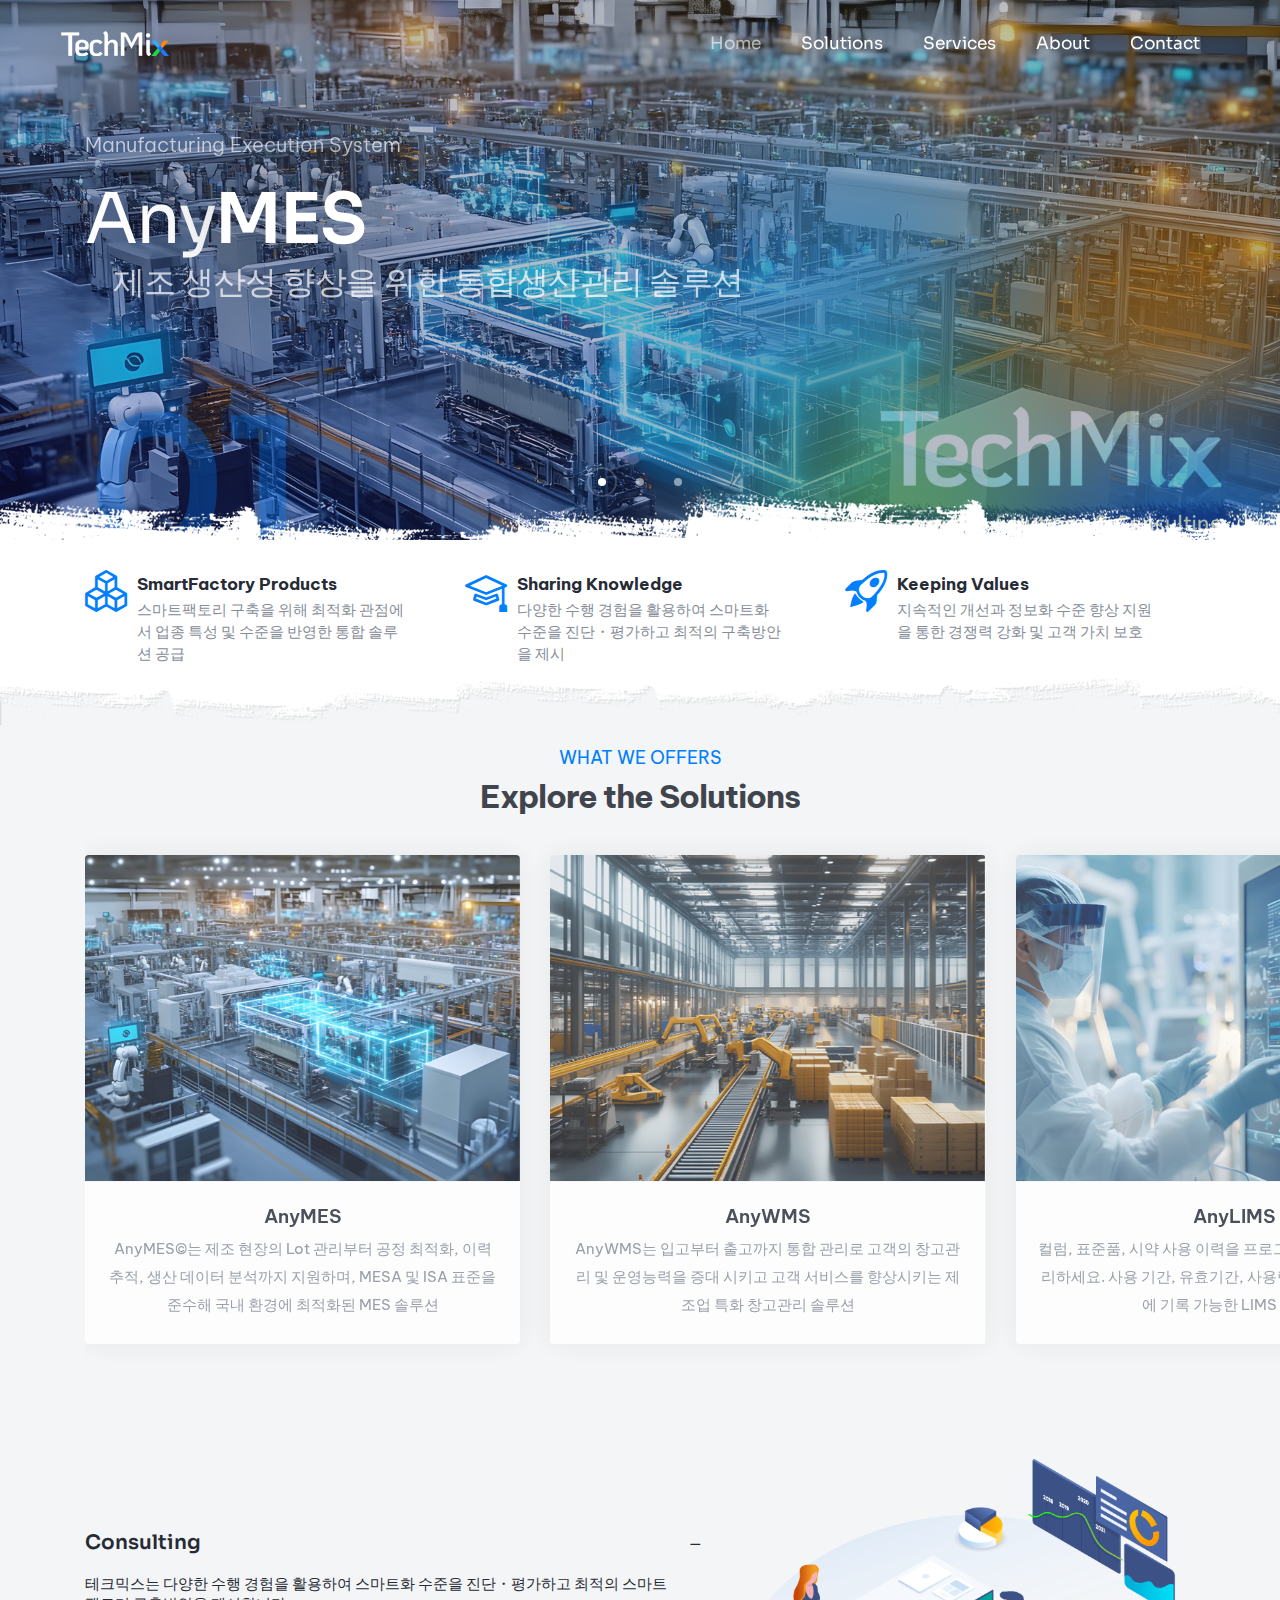
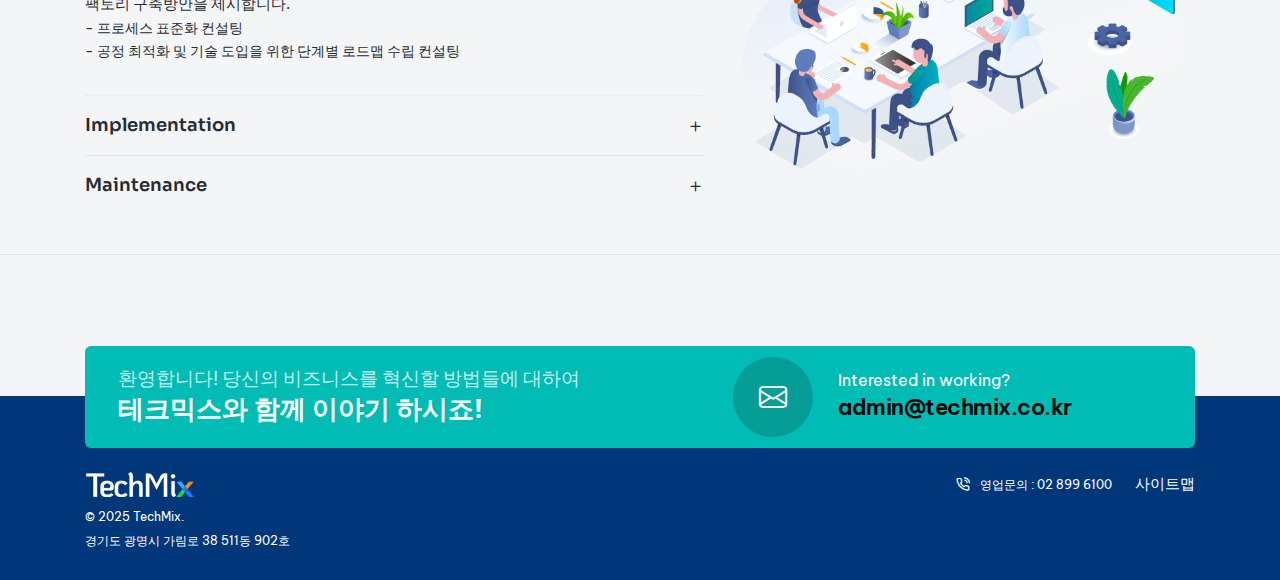
==== commit c63a5293: "Update index.html" ====
--- a/index.html
+++ b/index.html
@@ -1,7 +1,7 @@
 ﻿<!doctype html>
 <html class="no-js" lang="en">
     <head>
-        <title>테크믹스 TechMix</title>
+        <title>테크믹스</title>
         <meta charset="utf-8">
         <meta http-equiv="X-UA-Compatible" content="IE=edge" />
         <meta name="author" content="테크믹스">
@@ -513,4 +513,4 @@
         <script type="text/javascript" src="js/vendors.min.js"></script>
         <script type="text/javascript" src="js/main.js"></script>
     </body>
-</html>+</html>
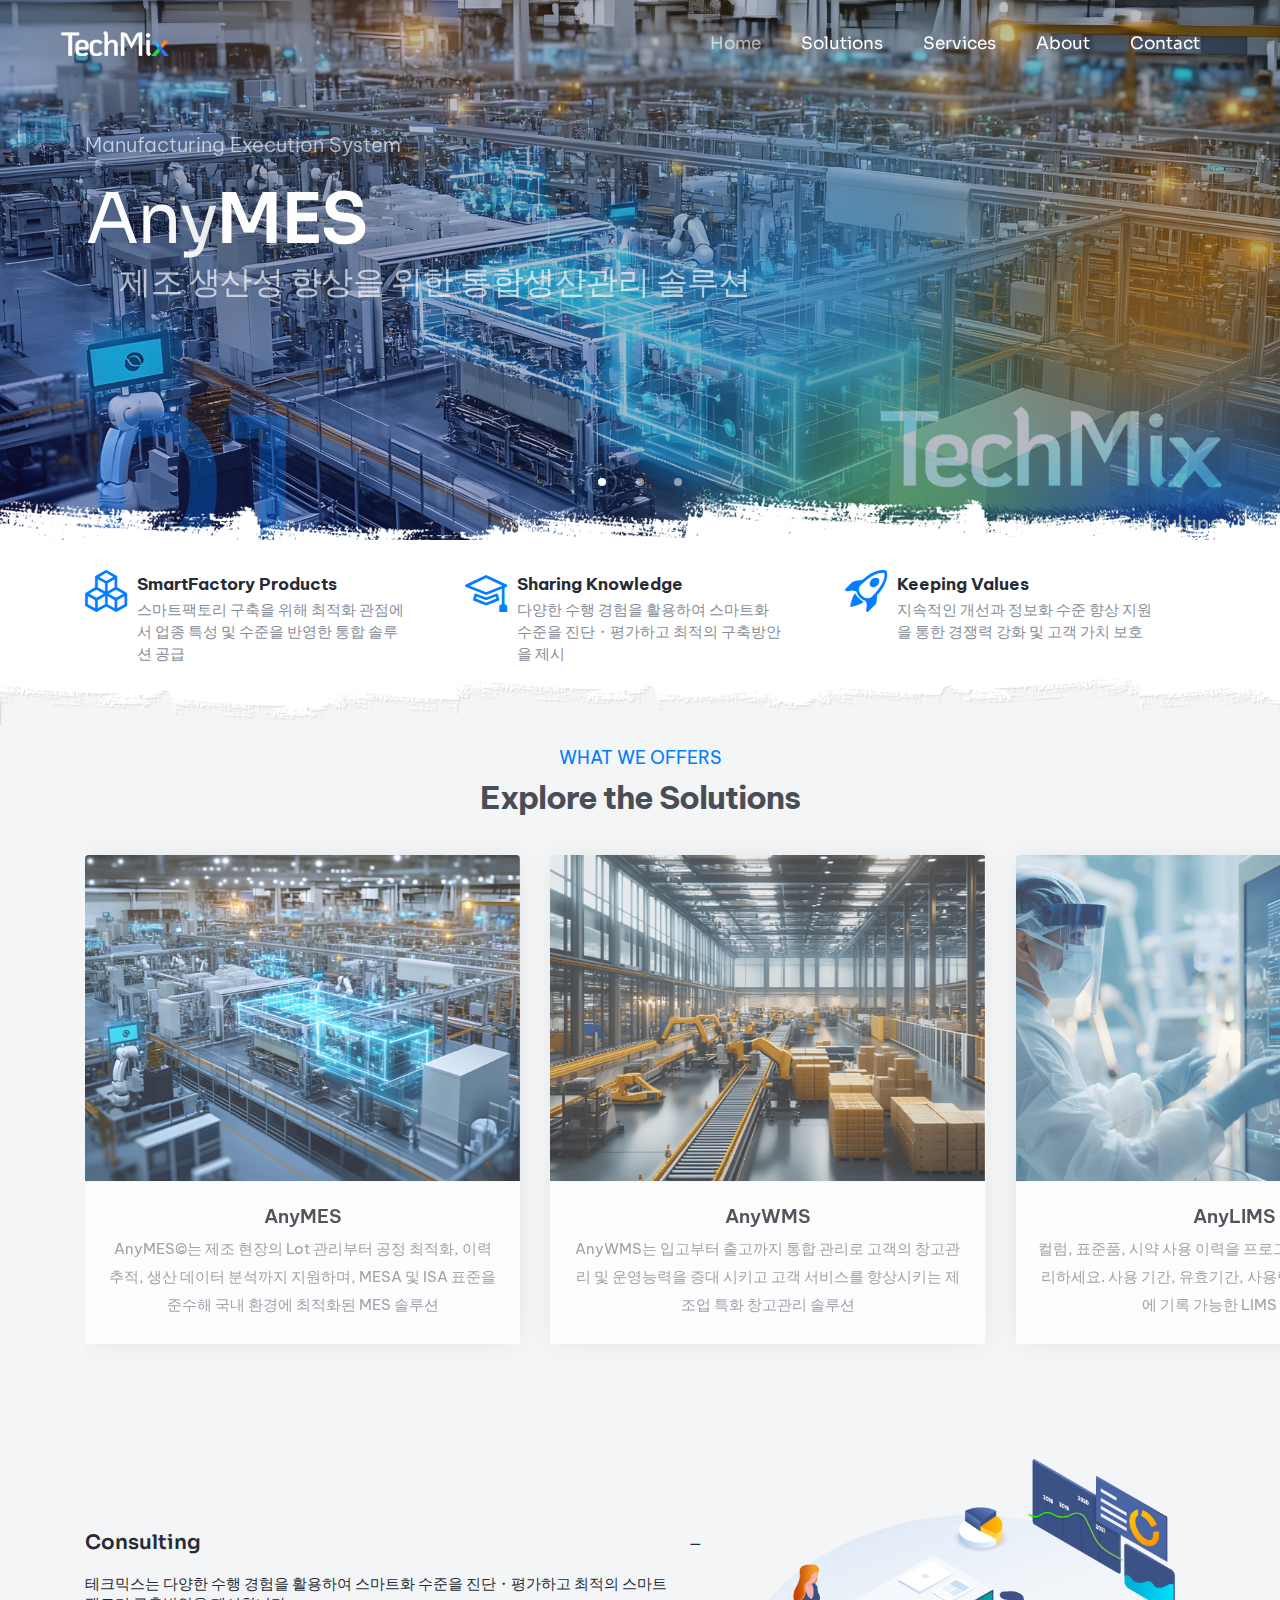
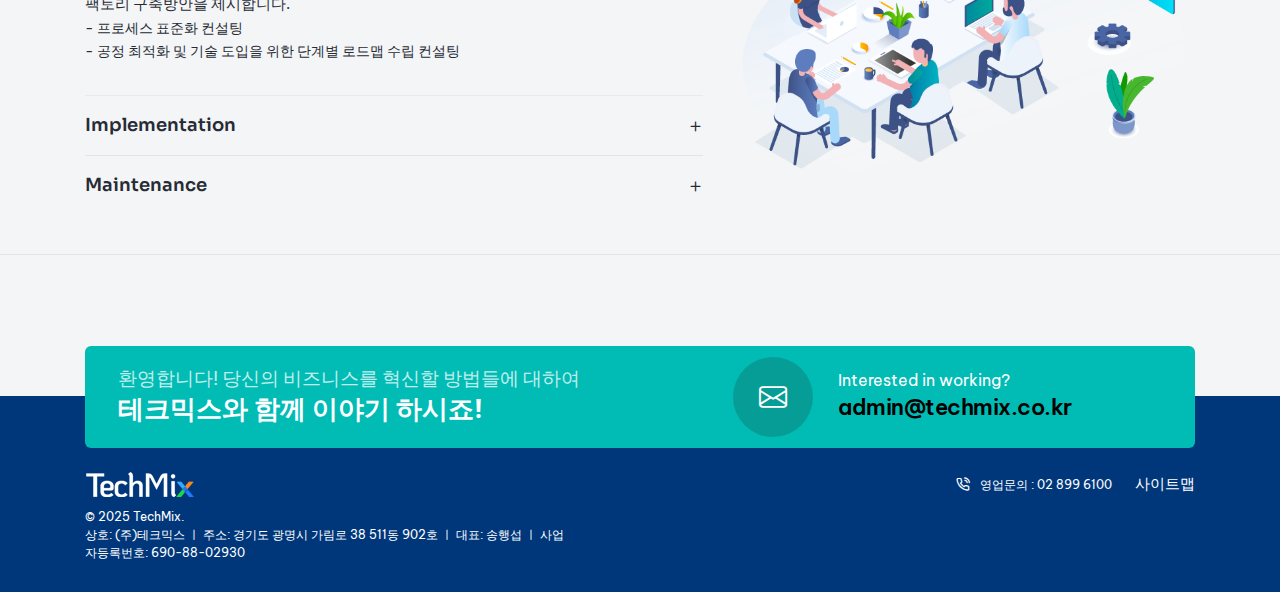
==== commit 2195f41a: "Update index.html" ====
--- a/index.html
+++ b/index.html
@@ -489,7 +489,7 @@
                     <div class="col-lg-6 col-sm-6 last-paragraph-no-margin order-5 order-sm-4 order-lg-1 text-center text-sm-start">
                         <a href="#" class="footer-logo mb-10px d-block d-lg-inline-block"><img src="images/demo-business-logo-white.png" data-at2x="images/demo-business-logo-white@2x.png" alt=""></a>
                         <p class="lh-18 fs-12 text-white mb-0px">&COPY;  2025 TechMix.</p>
-                        <p class="w-90 sm-w-100 d-inline-block mb-0px fs-12 lh-18 text-white">경기도 광명시 가림로 38 511동 902호</p>
+                        <p class="w-90 sm-w-100 d-inline-block mb-0px fs-12 lh-18 text-white">상호: (주)테크믹스 ㅣ 주소: 경기도 광명시 가림로 38 511동 902호 ㅣ 대표: 송행섭 ㅣ 사업자등록번호: 690-88-02930</p>
                     </div>
                     <!-- end footer left column -->
                     <!-- start footer right column -->
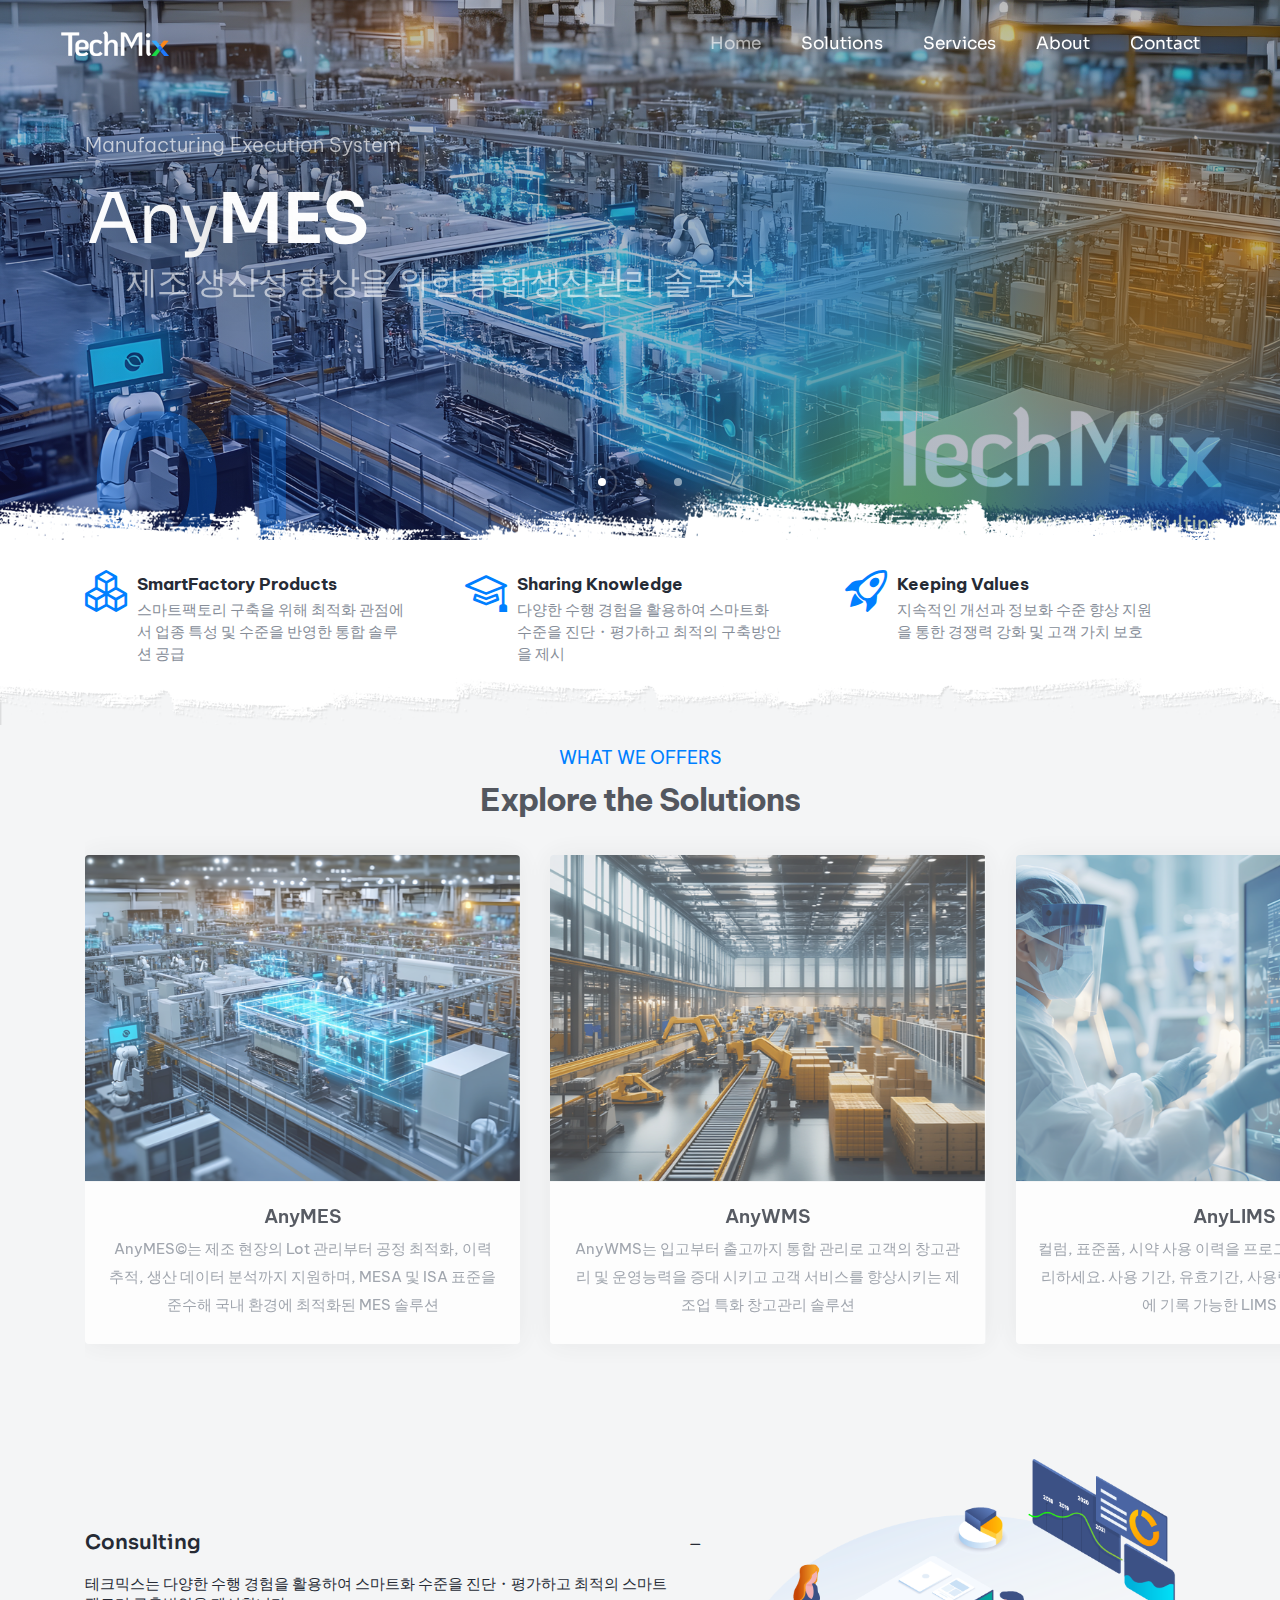
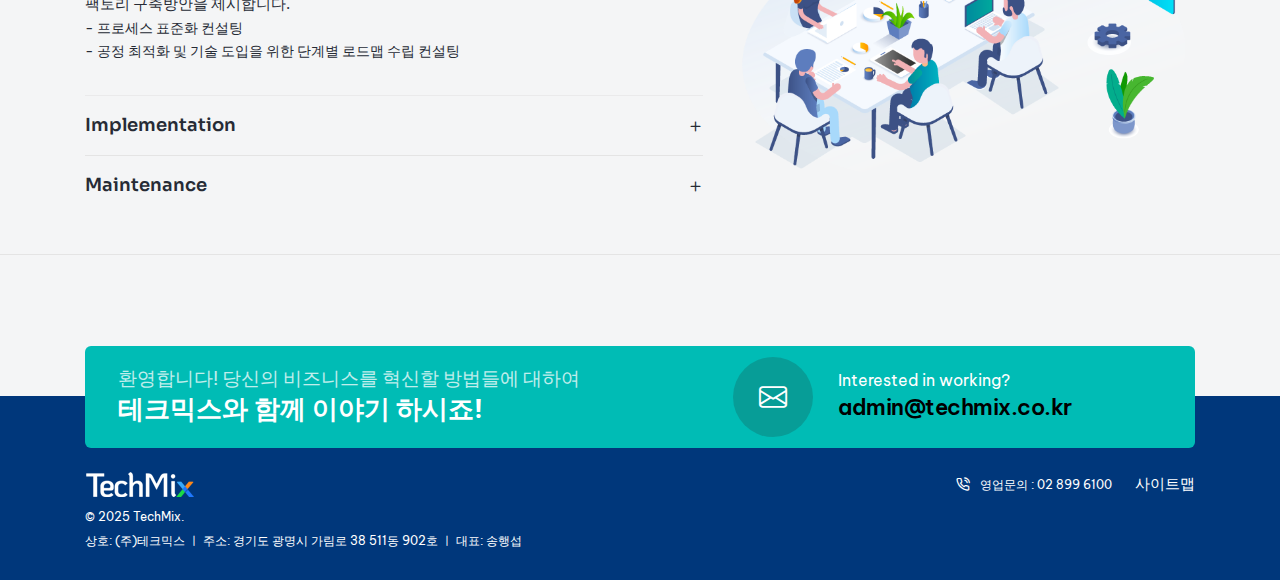
==== commit 116f4046: "Update index.html" ====
--- a/index.html
+++ b/index.html
@@ -489,7 +489,7 @@
                     <div class="col-lg-6 col-sm-6 last-paragraph-no-margin order-5 order-sm-4 order-lg-1 text-center text-sm-start">
                         <a href="#" class="footer-logo mb-10px d-block d-lg-inline-block"><img src="images/demo-business-logo-white.png" data-at2x="images/demo-business-logo-white@2x.png" alt=""></a>
                         <p class="lh-18 fs-12 text-white mb-0px">&COPY;  2025 TechMix.</p>
-                        <p class="w-90 sm-w-100 d-inline-block mb-0px fs-12 lh-18 text-white">상호: (주)테크믹스 ㅣ 주소: 경기도 광명시 가림로 38 511동 902호 ㅣ 대표: 송행섭 ㅣ 사업자등록번호: 690-88-02930</p>
+                        <p class="w-90 sm-w-100 d-inline-block mb-0px fs-12 lh-18 text-white">상호: (주)테크믹스 ㅣ 주소: 경기도 광명시 가림로 38 511동 902호 ㅣ 대표: 송행섭 </p>
                     </div>
                     <!-- end footer left column -->
                     <!-- start footer right column -->
